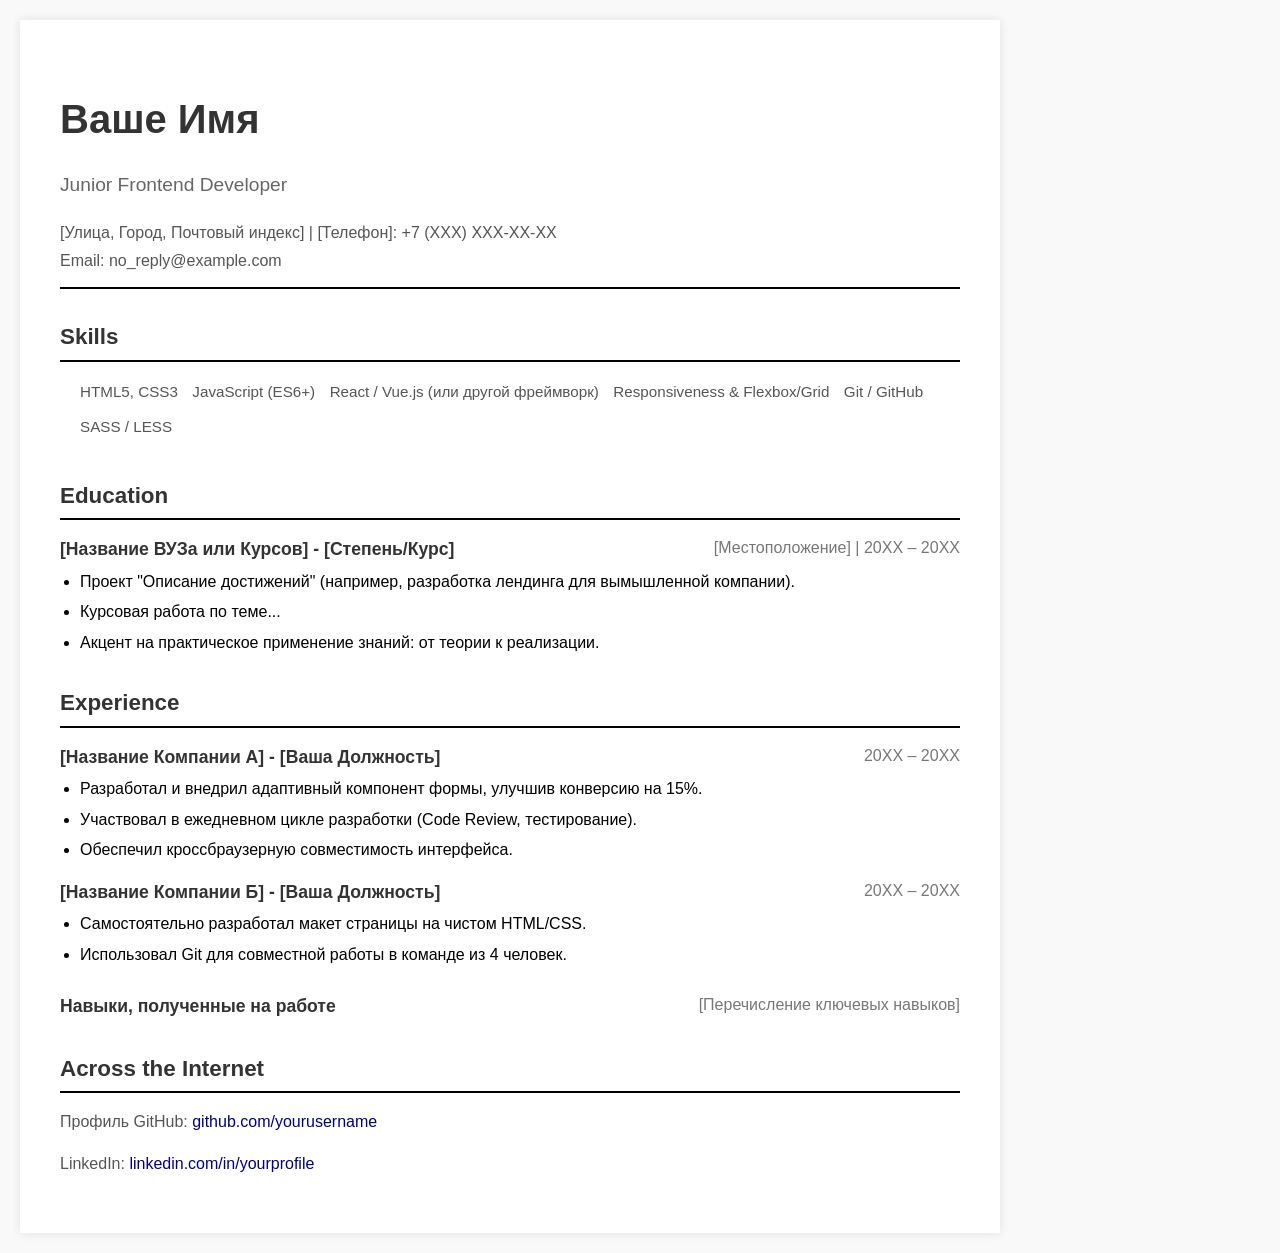
==== 01-single-page-cv/index.html @ 4d5d5871 "rename" ====
<!DOCTYPE html>
<html lang="ru">
<head>
    <meta charset="UTF-8">
    <meta name="viewport" content="width=device-width, initial-scale=1.0">
    <title>Эрнест Мухарлямов - Резюме</title>
    
    <style>
        /* ======================= 
           CSS СТИЛИЗАЦИЯ 
           (Вы можете сохранить это в файл styles.css)
        ======================= */
        body {
            font-family: Arial, sans-serif;
            line-height: 1.6;
            background-color: #f9f9f9;
            padding: 20px;
            margin: 0 auto; /* Центрируем содержимое на странице */
        }

        .container {
            width: 85%;
            max-width: 900px; /* Максимальная ширина для удобства чтения */
            background: #fff;
            padding: 40px;
            box-shadow: 0 0 10px rgba(0, 0, 0, 0.1); /* Эффект легкой тени */
        }

        /* Общие стили для всех секций */
        h2 {
            color: #333;
            border-bottom: 2px solid black;
            padding-bottom: 5px;
            margin-top: 30px;
            margin-bottom: 15px;
            font-size: 1.4em;
        }

        /* Стиль для имени в шапке */
        header {
            border-bottom: 2px solid black;
            padding-bottom: 10px;
            margin-bottom: 15px;
        }

        .name {
            font-size: 2.5em;
            color: #333;
            margin-bottom: 5px;
        }

        .title {
            font-size: 1.2em;
            color: #666;
        }

        /* Контактная информация */
        .contact-info p, .skills-list li {
            margin: 3px 0;
            color: #555;
        }

        /* Блок для Job/Education (используем Flexbox для выравнивания) */
        .job-header {
            display: flex;
            justify-content: space-between; /* Разносит элементы по краям */
            font-weight: bold;
            margin-bottom: 5px;
        }

        /* Стиль для заголовка должности/компании */
        .job-title {
            flex: 2; /* Занимает больше места */
            font-size: 1.1em;
            color: #333;
        }

        /* Стиль для дат (например, Место, Годы) */
        .job-dates {
            flex: 1; /* Занимает меньше места */
            text-align: right;
            font-weight: normal;
            color: #777;
        }

        /* Пункты списка (достижения, навыки работы) */
        ul {
            padding-left: 20px;
            margin-top: 5px;
            margin-bottom: 15px;
        }

        li {
            margin-bottom: 5px;
        }

        /* Секция навыков */
        .skills-list li {
             display: inline-block; /* Позволяет элементам идти в ряд */
             margin-right: 10px;
             margin-bottom: 8px;
             font-size: 0.95em;
        }

    </style>
</head>
<body>

    <div class="container">
        <!-- ========================
           ШАПКА / КОНТАКТЫ
        ======================== -->
        <header>
            <h1 class="name">Ваше Имя</h1>
            <p class="title">Junior Frontend Developer</p>
            <div class="contact-info">
                <p>[Улица, Город, Почтовый индекс] | [Телефон]: +7 (XXX) XXX-XX-XX</p>
                <p>Email: no_reply@example.com</p>
            </div>
        </header>

        <!-- ========================
           НАВЫКИ
        ======================== -->
        <section id="skills">
            <h2>Skills</h2>
            <ul class="skills-list">
                <li>HTML5, CSS3</li>
                <li>JavaScript (ES6+)</li>
                <li>React / Vue.js (или другой фреймворк)</li>
                <li>Responsiveness & Flexbox/Grid</li>
                <li>Git / GitHub</li>
                <li>SASS / LESS</li>
            </ul>
        </section>

        <!-- ========================
           ОБРАЗОВАНИЕ
        ======================== -->
        <section id="education">
            <h2>Education</h2>
            
            <!-- Пример блока образования -->
            <div class="job-header">
                <span class="job-title">[Название ВУЗа или Курсов] - [Степень/Курс]</span>
                <span class="job-dates">[Местоположение] | 20XX – 20XX</span>
            </div>
            <ul>
                <li>Проект "Описание достижений" (например, разработка лендинга для вымышленной компании).</li>
                <li>Курсовая работа по теме...</li>
                <li>Акцент на практическое применение знаний: от теории к реализации.</li>
            </ul>
        </section>

        <!-- ========================
           ОПЫТ РАБОТЫ (ЕСТЬ ПОДРОБНЫЙ БЛОК)
        ======================== -->
        <section id="experience">
            <h2>Experience</h2>
            
            <!-- Пример 1: Компании A -->
            <div>
                <div class="job-header">
                    <span class="job-title">[Название Компании А] - [Ваша Должность]</span>
                    <span class="job-dates">20XX – 20XX</span>
                </div>
                <ul>
                    <li>Разработал и внедрил адаптивный компонент формы, улучшив конверсию на 15%.</li>
                    <li>Участвовал в ежедневном цикле разработки (Code Review, тестирование).</li>
                    <li>Обеспечил кроссбраузерную совместимость интерфейса.</li>
                </ul>
            </div>

             <!-- Пример 2: Компании B -->
            <div>
                <div class="job-header">
                    <span class="job-title">[Название Компании Б] - [Ваша Должность]</span>
                    <span class="job-dates">20XX – 20XX</span>
                </div>
                <ul>
                    <li>Самостоятельно разработал макет страницы на чистом HTML/CSS.</li>
                    <li>Использовал Git для совместной работы в команде из 4 человек.</li>
                </ul>
            </div>

            <div class="job-header" style="margin-top: 25px;">
                 <span class="job-title">Навыки, полученные на работе</span>
                 <span class="job-dates">[Перечисление ключевых навыков]</span>
            </div>


        </section>

        <!-- ========================
           ДОПОЛНИТЕЛЬНАЯ ИНФОРМАЦИЯ
        ======================== -->
        <section id="online">
             <h2>Across the Internet</h2>
             <p style="color: #555;">Профиль GitHub: <a href="#" style="color: navy; text-decoration: none;">github.com/yourusername</a></p>
             <p style="color: #555;">LinkedIn: <a href="#" style="color: navy; text-decoration: none;">linkedin.com/in/yourprofile</a></p>
        </section>

    </div>

</body>
</html>
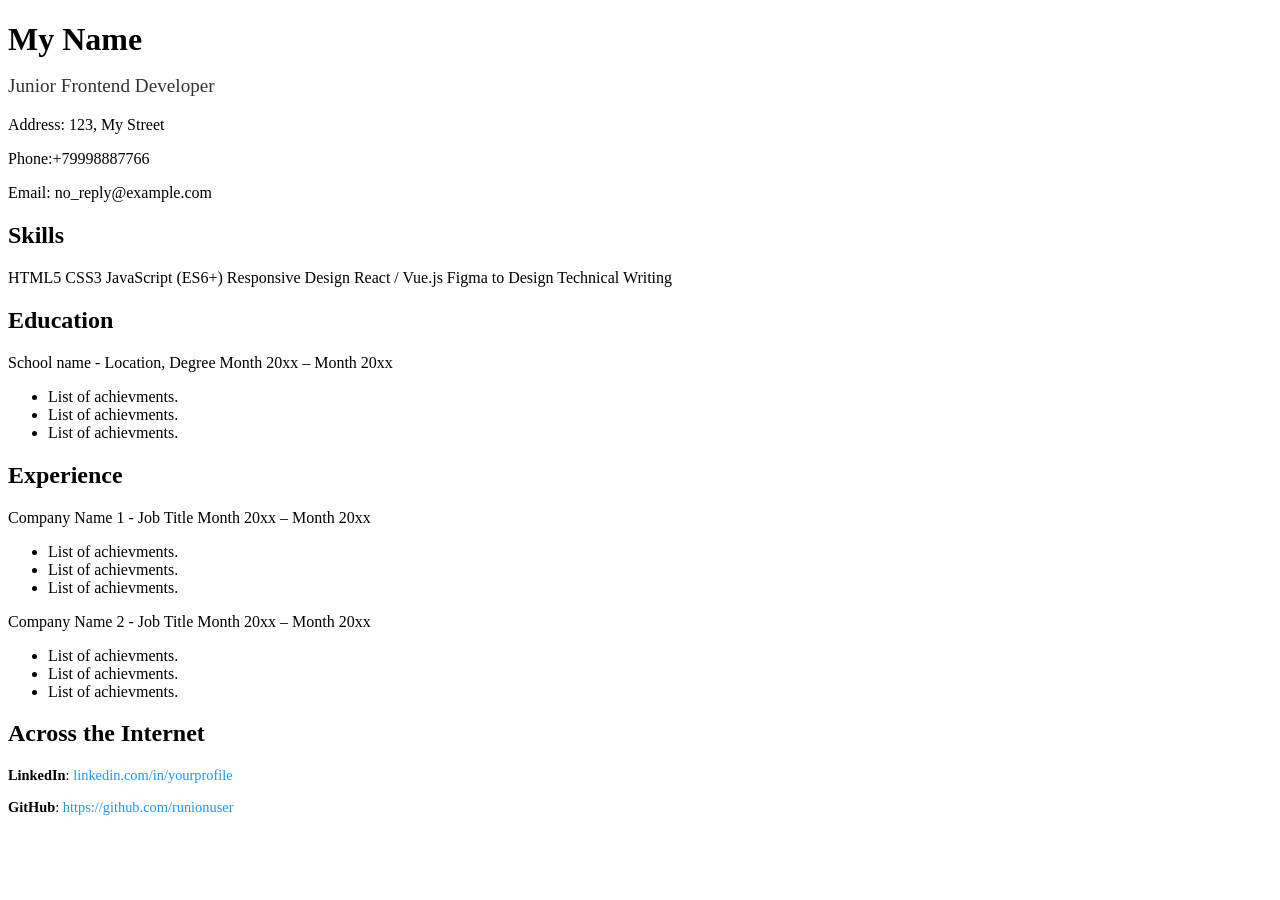
==== commit dba928fe: "change index.html info" ====
--- a/01-single-page-cv/index.html
+++ b/01-single-page-cv/index.html
@@ -3,204 +3,81 @@
 <head>
     <meta charset="UTF-8">
     <meta name="viewport" content="width=device-width, initial-scale=1.0">
-    <title>Эрнест Мухарлямов - Резюме</title>
-    
-    <style>
-        /* ======================= 
-           CSS СТИЛИЗАЦИЯ 
-           (Вы можете сохранить это в файл styles.css)
-        ======================= */
-        body {
-            font-family: Arial, sans-serif;
-            line-height: 1.6;
-            background-color: #f9f9f9;
-            padding: 20px;
-            margin: 0 auto; /* Центрируем содержимое на странице */
-        }
+    <title>My Name</title>
 
-        .container {
-            width: 85%;
-            max-width: 900px; /* Максимальная ширина для удобства чтения */
-            background: #fff;
-            padding: 40px;
-            box-shadow: 0 0 10px rgba(0, 0, 0, 0.1); /* Эффект легкой тени */
-        }
-
-        /* Общие стили для всех секций */
-        h2 {
-            color: #333;
-            border-bottom: 2px solid black;
-            padding-bottom: 5px;
-            margin-top: 30px;
-            margin-bottom: 15px;
-            font-size: 1.4em;
-        }
-
-        /* Стиль для имени в шапке */
-        header {
-            border-bottom: 2px solid black;
-            padding-bottom: 10px;
-            margin-bottom: 15px;
-        }
-
-        .name {
-            font-size: 2.5em;
-            color: #333;
-            margin-bottom: 5px;
-        }
-
-        .title {
-            font-size: 1.2em;
-            color: #666;
-        }
-
-        /* Контактная информация */
-        .contact-info p, .skills-list li {
-            margin: 3px 0;
-            color: #555;
-        }
-
-        /* Блок для Job/Education (используем Flexbox для выравнивания) */
-        .job-header {
-            display: flex;
-            justify-content: space-between; /* Разносит элементы по краям */
-            font-weight: bold;
-            margin-bottom: 5px;
-        }
-
-        /* Стиль для заголовка должности/компании */
-        .job-title {
-            flex: 2; /* Занимает больше места */
-            font-size: 1.1em;
-            color: #333;
-        }
-
-        /* Стиль для дат (например, Место, Годы) */
-        .job-dates {
-            flex: 1; /* Занимает меньше места */
-            text-align: right;
-            font-weight: normal;
-            color: #777;
-        }
-
-        /* Пункты списка (достижения, навыки работы) */
-        ul {
-            padding-left: 20px;
-            margin-top: 5px;
-            margin-bottom: 15px;
-        }
-
-        li {
-            margin-bottom: 5px;
-        }
-
-        /* Секция навыков */
-        .skills-list li {
-             display: inline-block; /* Позволяет элементам идти в ряд */
-             margin-right: 10px;
-             margin-bottom: 8px;
-             font-size: 0.95em;
-        }
-
-    </style>
 </head>
 <body>
 
     <div class="container">
-        <!-- ========================
-           ШАПКА / КОНТАКТЫ
-        ======================== -->
-        <header>
-            <h1 class="name">Ваше Имя</h1>
-            <p class="title">Junior Frontend Developer</p>
+
+        <div>
+           <h1> My Name</h1>
+            <p style="font-size: 1.2em; color: #333; margin-top: -5px;">Junior Frontend Developer</p>
             <div class="contact-info">
-                <p>[Улица, Город, Почтовый индекс] | [Телефон]: +7 (XXX) XXX-XX-XX</p>
+                <p>Address: 123, My Street</p>
+                <p>Phone:+79998887766</p>
                 <p>Email: no_reply@example.com</p>
             </div>
-        </header>
+        </div>
 
-        <!-- ========================
-           НАВЫКИ
-        ======================== -->
-        <section id="skills">
-            <h2>Skills</h2>
-            <ul class="skills-list">
-                <li>HTML5, CSS3</li>
-                <li>JavaScript (ES6+)</li>
-                <li>React / Vue.js (или другой фреймворк)</li>
-                <li>Responsiveness & Flexbox/Grid</li>
-                <li>Git / GitHub</li>
-                <li>SASS / LESS</li>
-            </ul>
-        </section>
+        <h2>Skills</h2>
+        <div class="skills-list-container">
 
-        <!-- ========================
-           ОБРАЗОВАНИЕ
-        ======================== -->
-        <section id="education">
-            <h2>Education</h2>
-            
-            <!-- Пример блока образования -->
-            <div class="job-header">
-                <span class="job-title">[Название ВУЗа или Курсов] - [Степень/Курс]</span>
-                <span class="job-dates">[Местоположение] | 20XX – 20XX</span>
+            <span class="skill-item">HTML5</span>
+            <span class="skill-item">CSS3</span>
+            <span class="skill-item">JavaScript (ES6+)</span>
+            <span class="skill-item">Responsive Design</span>
+            <span class="skill-item">React / Vue.js</span>
+            <span class="skill-item">Figma to Design</span>
+            <span class="skill-item">Technical Writing</span>
+        </div>
+
+        <h2>Education</h2>
+
+        <div class="experience-block">
+            <div class="header-row">
+                <span class="job-title">School name - Location, Degree</span>
+                <span class="job-dates">Month 20xx – Month 20xx</span>
             </div>
             <ul>
-                <li>Проект "Описание достижений" (например, разработка лендинга для вымышленной компании).</li>
-                <li>Курсовая работа по теме...</li>
-                <li>Акцент на практическое применение знаний: от теории к реализации.</li>
+                <li>List of achievments.</li>
+                <li>List of achievments.</li>
+                <li>List of achievments.</li>
             </ul>
-        </section>
+        </div>
 
-        <!-- ========================
-           ОПЫТ РАБОТЫ (ЕСТЬ ПОДРОБНЫЙ БЛОК)
-        ======================== -->
-        <section id="experience">
-            <h2>Experience</h2>
-            
-            <!-- Пример 1: Компании A -->
-            <div>
-                <div class="job-header">
-                    <span class="job-title">[Название Компании А] - [Ваша Должность]</span>
-                    <span class="job-dates">20XX – 20XX</span>
-                </div>
-                <ul>
-                    <li>Разработал и внедрил адаптивный компонент формы, улучшив конверсию на 15%.</li>
-                    <li>Участвовал в ежедневном цикле разработки (Code Review, тестирование).</li>
-                    <li>Обеспечил кроссбраузерную совместимость интерфейса.</li>
-                </ul>
+        <h2>Experience</h2>
+
+        <div class="experience-block">
+
+            <div class="header-row">
+                <span class="job-title">Company Name 1 - Job Title</span>
+                <span class="job-dates">Month 20xx – Month 20xx</span>
             </div>
+            <ul>
+                <li>List of achievments.</li>
+                <li>List of achievments.</li>
+                <li>List of achievments.</li>
+            </ul>
+        </div>
 
-             <!-- Пример 2: Компании B -->
-            <div>
-                <div class="job-header">
-                    <span class="job-title">[Название Компании Б] - [Ваша Должность]</span>
-                    <span class="job-dates">20XX – 20XX</span>
-                </div>
-                <ul>
-                    <li>Самостоятельно разработал макет страницы на чистом HTML/CSS.</li>
-                    <li>Использовал Git для совместной работы в команде из 4 человек.</li>
-                </ul>
+        <div class="experience-block">
+
+            <div class="header-row">
+                <span class="job-title">Company Name 2 - Job Title</span>
+                <span class="job-dates">Month 20xx – Month 20xx</span>
             </div>
+            <ul>
+                <li>List of achievments.</li>
+                <li>List of achievments.</li>
+                <li>List of achievments.</li>
+            </ul>
+        </div>
 
-            <div class="job-header" style="margin-top: 25px;">
-                 <span class="job-title">Навыки, полученные на работе</span>
-                 <span class="job-dates">[Перечисление ключевых навыков]</span>
-            </div>
-
-
-        </section>
-
-        <!-- ========================
-           ДОПОЛНИТЕЛЬНАЯ ИНФОРМАЦИЯ
-        ======================== -->
-        <section id="online">
-             <h2>Across the Internet</h2>
-             <p style="color: #555;">Профиль GitHub: <a href="#" style="color: navy; text-decoration: none;">github.com/yourusername</a></p>
-             <p style="color: #555;">LinkedIn: <a href="#" style="color: navy; text-decoration: none;">linkedin.com/in/yourprofile</a></p>
-        </section>
+        <h2>Across the Internet</h2>
+        <p style="font-size: 0.9em;"><strong>LinkedIn</strong>: <a href="#" style="color: #2196F3; text-decoration: none;">linkedin.com/in/yourprofile</a></p>
+        <p style="font-size: 0.9em;"><strong>GitHub</strong>: <a href="#" style="color: #2196F3; text-decoration: none;">https://github.com/runionuser</a></p>
 
     </div>
-
 </body>
 </html>
